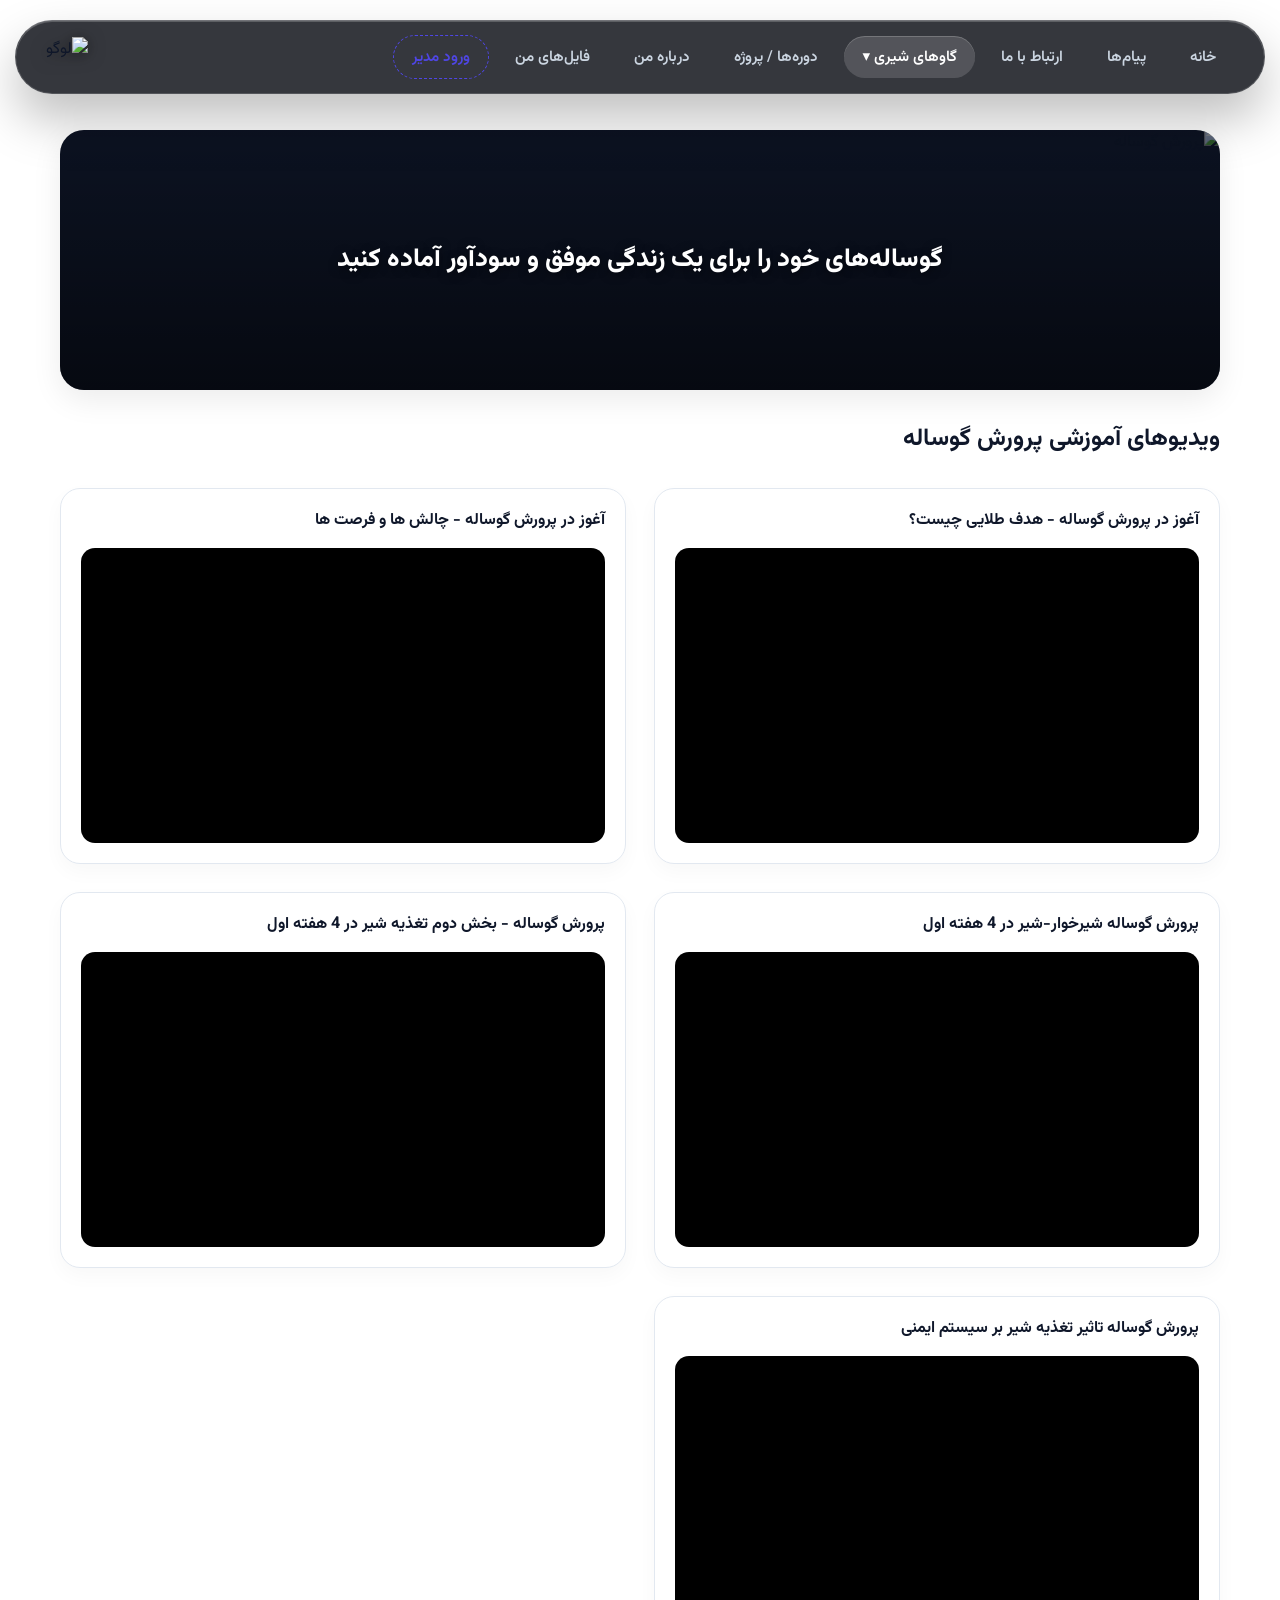
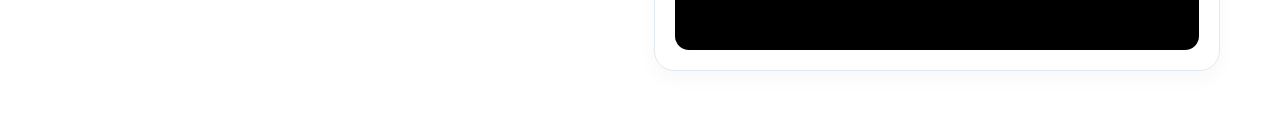
==== calf-rearing.html @ bdea9109 "Add files via upload" ====
<!DOCTYPE html>
<html lang="fa" dir="rtl">
<head>
  <meta charset="UTF-8">
  <meta name="viewport" content="width=device-width, initial-scale=1.0">
  <title>پرورش گوساله - گاوهای شیری</title>
  
  <!-- فونت وزیرمتن -->
  <link rel="stylesheet" href="https://cdn.jsdelivr.net/gh/rastikerdar/vazirmatn@v33.003/Vazirmatn-font-face.css">
  
  <!-- فایل استایل اصلی -->
  <link rel="stylesheet" href="style.css">

  <!-- استایل‌های اختصاصی بنر و پلیر ویدیوها -->
  <style>
    /* تنظیمات بنر بالایی (هیرو) */
    .hero-banner {
      position: relative;
      width: 100%;
      height: 260px;
      border-radius: 24px;
      overflow: hidden;
      margin-bottom: 30px;
      box-shadow: 0 10px 30px rgba(0, 0, 0, 0.08);
      background: #0f172a;
    }

    .hero-banner img {
      width: 100%;
      height: 100%;
      object-fit: cover;
      opacity: 0.55; /* ایجاد تضاد برای خوانی بهتر متن */
    }

    .banner-overlay {
      position: absolute;
      inset: 0;
      display: flex;
      align-items: center;
      justify-content: center;
      padding: 20px;
      text-align: center;
      background: linear-gradient(180deg, rgba(0,0,0,0.2) 0%, rgba(0,0,0,0.6) 100%);
    }

    .banner-title {
      color: #ffffff;
      font-size: 1.6rem;
      font-weight: 800;
      line-height: 1.6;
      text-shadow: 0 2px 10px rgba(0, 0, 0, 0.5);
      margin: 0;
    }

    /* تنظیم کارت‌ها و عریض/بزرگ‌شدن ویدیوها */
    .video-grid {
      display: grid;
      grid-template-columns: repeat(auto-fit, minmax(340px, 1fr));
      gap: 25px;
    }

    .video-card {
      background: #ffffff;
      border-radius: 20px;
      padding: 20px;
      border: 1px solid #e2e8f0;
      box-shadow: 0 8px 20px rgba(0, 0, 0, 0.03);
      display: flex;
      flex-direction: column;
      gap: 15px;
    }

    .video-card h3 {
      font-size: 1rem;
      font-weight: 700;
      color: #0f172a;
      line-height: 1.5;
      margin: 0;
    }

    .aparat-wrapper {
      position: relative;
      width: 100%;
      padding-top: 56.25%; /* نسبت ۱۶:۹ واقعی */
      border-radius: 14px;
      overflow: hidden;
      background: #000;
    }

    .aparat-wrapper iframe {
      position: absolute;
      top: 0;
      left: 0;
      width: 100% !important;
      height: 100% !important;
      border: 0;
    }
  </style>
</head>
<body>

  <!-- ================= هدر شیشه‌ای ================= -->
<div class="header-wrapper" id="headerWrapper">
  <header class="glass-header" id="mainHeader">
    <nav class="header-nav">
      <a href="index.html">خانه</a>
      <a href="messages.html">پیام‌ها</a>
      <a href="contact.html">ارتباط با ما</a>
      
      <div class="dropdown">
        <a href="#" class="active">گاوهای شیری ▾</a>
        <div class="dropdown-menu">
          <a href="calf-rearing.html" class="active">پرورش گوساله</a>
        </div>
      </div>

      <a href="courses.html">دوره‌ها / پروژه</a>
      <a href="about.html">درباره من</a>
      <a href="files.html">فایل‌های من</a>
      <a href="#" id="adminNavBtn" onclick="openLoginModal()" style="color: #4f46e5; border: 1px dashed #4f46e5;">ورود مدیر</a>
    </nav>
    <div class="header-logo">
      <img src="logo.png" alt="لوگو">
    </div>
  </header>
</div>

  <!-- ================= محتوای اصلی ================= -->
  <main class="container">
    <div id="notifBannerArea"></div>

    <!-- بنر بالایی صفحه -->
    <div class="hero-banner">
      <img src="https://images.unsplash.com/photo-1546445317-29f4545f9d52?q=80&w=1000&auto=format&fit=crop" alt="پرورش گوساله">
      <div class="banner-overlay">
        <h1 class="banner-title">گوساله‌های خود را برای یک زندگی موفق و سودآور آماده کنید</h1>
      </div>
    </div>

    <!-- عنوان بخش -->
    <h2 class="section-title" style="margin-bottom: 30px; margin-top: 25px;">ویدیوهای آموزشی پرورش گوساله</h2>

    <!-- شبکه کارت‌های ویدیو (۲ تا ۲ تا کنار هم) -->
    <div class="video-grid">
      
      <article class="video-card">
        <h3>آغوز در پرورش گوساله - هدف طلایی چیست؟</h3>
        <div class="aparat-wrapper">
          <iframe src="https://www.aparat.com/video/video/embed/videohash/b86t2s3/vt/frame" allowfullscreen="true"></iframe>
        </div>
      </article>

      <article class="video-card">
        <h3>آغوز در پرورش گوساله - چالش ها و فرصت ها</h3>
        <div class="aparat-wrapper">
          <iframe src="https://www.aparat.com/video/video/embed/videohash/2qphm/vt/frame" allowfullscreen="true"></iframe>
        </div>
      </article>

      <article class="video-card">
        <h3>پرورش گوساله شیرخوار-شیر در 4 هفته اول</h3>
        <div class="aparat-wrapper">
          <iframe src="https://www.aparat.com/video/video/embed/videohash/i03tjgw/vt/frame" allowfullscreen="true"></iframe>
        </div>
      </article>

      <article class="video-card">
        <h3>پرورش گوساله - بخش دوم تغذیه شیر در 4 هفته اول</h3>
        <div class="aparat-wrapper">
          <iframe src="https://www.aparat.com/video/video/embed/videohash/r376P/vt/frame" allowfullscreen="true"></iframe>
        </div>
      </article>

      <article class="video-card">
        <h3>پرورش گوساله تاثیر تغذیه شیر بر سیستم ایمنی</h3>
        <div class="aparat-wrapper">
          <iframe src="https://www.aparat.com/video/video/embed/videohash/18kdQ/vt/frame" allowfullscreen="true"></iframe>
        </div>
      </article>

    </div>
  </main>

  <!-- ================= مودال ورود مدیریت ================= -->
  <div id="loginModal" class="modal-overlay">
    <div class="modal-card">
      <h3 style="margin-bottom: 15px; color: #0f172a;">ورود به پنل مدیریت</h3>
      <input type="text" id="adminUser" class="form-input" placeholder="نام کاربری (admin)">
      <input type="password" id="adminPass" class="form-input" placeholder="رمز عبور (admin123)">
      <button onclick="checkLogin()" class="btn-primary">ورود</button>
      <button onclick="closeLoginModal()" style="background: none; border: none; width: 100%; margin-top: 10px; color: #64748b; cursor: pointer;">انصراف</button>
    </div>
  </div>

  <!-- دکمه شناور برگشت به بالا -->
  <a href="#" class="scroll-to-top" id="scrollTopBtn" title="برگشت به بالا">
    <span>برگشت به بالا</span>
  </a>

  <!-- اسکریپت تعاملی -->
  <script src="main.js"></script>
</body>
</html>
---- style.css ----
/* ==========================================
   ۱. تنظیمات پایه و متغیرهای جدید (تم سفید-مشکی شیشه‌ای)
   ========================================== */
@import url('https://fonts.googleapis.com/css2?family=Vazirmatn:wght@300;400;600;700;800;900&display=swap');

:root {
  --bg-dark: #ffffff;
  --bg-card: rgba(255, 255, 255, 0.85);
  --glass-border: rgba(0, 0, 0, 0.1);
  --glass-highlight: rgba(255, 255, 255, 0.4);
  --glass-glow: rgba(0, 0, 0, 0.08);
  --primary-accent: #000000;
  --text-main: #0f172a;
  --text-sub: #475569;
}

* {
  box-sizing: border-box;
  margin: 0;
  padding: 0;
  font-family: 'Vazirmatn', system-ui, -apple-system, sans-serif;
  transition: all 0.3s cubic-bezier(0.16, 1, 0.3, 1);
}

html {
  scroll-behavior: smooth;
  background-color: #ffffff;
}

body {
  background: #ffffff;
  color: var(--text-main);
  direction: rtl;
  padding-top: 130px;
  min-height: 100vh;
}

.container {
  max-width: 1200px;
  margin: 0 auto;
  padding: 0 20px;
}

/* ==========================================
   ۲. هدر شیشه‌ای کپسولی (مشکی شیشه‌ای)
   ========================================== */
header, .header-wrapper {
  position: fixed;
  top: 20px;
  left: 0;
  right: 0;
  z-index: 1000;
  display: flex !important;
  justify-content: center !important;
  align-items: center;
  padding: 0 20px;
  width: 100%;
}

header.scrolled, .header-wrapper.scrolled {
  top: 10px;
}

header.scrolled .glass-header, .header-wrapper.scrolled .glass-header {
  padding: 8px 24px;
  background: rgba(15, 17, 23, 0.85);
  box-shadow: 0 20px 40px rgba(0, 0, 0, 0.3), inset 0 1px 0 rgba(255, 255, 255, 0.2);
}

.glass-header, .header-container {
  width: 100%;
  max-width: 1250px;
  margin: 0 auto !important;
  background: rgba(18, 20, 28, 0.85);
  backdrop-filter: blur(30px) saturate(200%);
  -webkit-backdrop-filter: blur(30px) saturate(200%);
  border: 1px solid rgba(255, 255, 255, 0.15);
  border-top: 1px solid rgba(255, 255, 255, 0.3);
  border-radius: 50px;
  padding: 14px 30px;
  display: flex !important;
  justify-content: space-between !important;
  align-items: center;
  box-shadow: 0 25px 50px rgba(0, 0, 0, 0.25), inset 0 1px 0 rgba(255, 255, 255, 0.2);
}

.header-nav {
  display: flex;
  align-items: center;
  gap: 8px;
}

.header-nav a, .nav-link {
  text-decoration: none;
  color: #cbd5e1;
  font-size: 0.95rem;
  font-weight: 600;
  padding: 9px 18px;
  border-radius: 30px;
  white-space: nowrap;
}

.header-nav a:hover, .header-nav a.active {
  color: #ffffff;
  background: rgba(255, 255, 255, 0.15);
  box-shadow: inset 0 1px 0 rgba(255, 255, 255, 0.2);
}

.admin-nav-link {
  color: #ffffff !important;
  border: 1px solid rgba(255, 255, 255, 0.4) !important;
  background: rgba(255, 255, 255, 0.1);
}

.admin-nav-link:hover {
  background: #ffffff !important;
  color: #000000 !important;
  box-shadow: 0 0 15px rgba(255, 255, 255, 0.3);
}

.header-logo {
  display: flex;
  align-items: center;
  justify-content: flex-end;
  min-width: 50px;
}

.header-logo img {
  height: 40px;
  width: auto;
  object-fit: contain;
  filter: drop-shadow(0 2px 8px rgba(0,0,0,0.5));
}

/* منوی کشویی */
.dropdown {
  position: relative;
  display: inline-block;
}

.dropdown-menu {
  position: absolute;
  top: 100%;
  right: 0;
  background: rgba(18, 20, 28, 0.92);
  backdrop-filter: blur(25px);
  -webkit-backdrop-filter: blur(25px);
  min-width: 190px;
  box-shadow: 0 20px 40px rgba(0, 0, 0, 0.3);
  border-radius: 20px;
  padding: 8px;
  z-index: 1000;
  border: 1px solid rgba(255, 255, 255, 0.15);
  border-top: 1px solid rgba(255, 255, 255, 0.3);
  margin-top: 10px;
  opacity: 0;
  visibility: hidden;
  transform: translateY(10px);
}

.dropdown:hover .dropdown-menu {
  opacity: 1;
  visibility: visible;
  transform: translateY(0);
}

.dropdown-menu a {
  display: block;
  padding: 10px 16px;
  color: #cbd5e1;
  font-size: 0.9rem;
  font-weight: 600;
  border-radius: 12px;
  text-decoration: none;
}

.dropdown-menu a:hover {
  color: #fff;
  background: rgba(255, 255, 255, 0.12);
}

/* ==========================================
   ۳. اسلایدر و جهت فلش‌ها (RTL)
   ========================================== */
.slider-container {
  position: relative;
  width: 100%;
  overflow: hidden;
  border-radius: 28px;
  border: 1px solid var(--glass-border);
  box-shadow: 0 20px 40px rgba(0,0,0,0.08);
  margin-bottom: 40px;
  background: #ffffff;
}

.slider-track {
  display: flex;
  transition: transform 0.5s cubic-bezier(0.16, 1, 0.3, 1);
}

.slide-item {
  min-width: 100%;
  position: relative;
}

.slide-item img {
  width: 100%;
  height: 420px;
  object-fit: cover;
  display: block;
}

.slide-caption {
  position: absolute;
  bottom: 0;
  right: 0;
  left: 0;
  padding: 40px 25px 25px;
  background: linear-gradient(to top, rgba(0, 0, 0, 0.85), transparent);
  color: #fff;
}

/* دکمه‌های اسلایدر (مشکی با متن/آیکون سفید) */
.slider-btn {
  position: absolute;
  top: 50%;
  transform: translateY(-50%);
  background: #000000 !important;
  backdrop-filter: blur(15px);
  -webkit-backdrop-filter: blur(15px);
  border: 1px solid rgba(255, 255, 255, 0.2);
  color: #ffffff !important;
  width: 48px;
  height: 48px;
  border-radius: 50%;
  cursor: pointer;
  display: flex;
  align-items: center;
  justify-content: center;
  font-size: 1.4rem;
  z-index: 10;
}

.slider-btn:hover {
  background: #222222 !important;
  box-shadow: 0 5px 15px rgba(0, 0, 0, 0.3);
}

.slider-btn.prev { right: 20px; }
.slider-btn.next { left: 20px; }

/* ==========================================
   ۴. هیرو و شبکه ویدیوها و کارت‌های شیشه‌ای
   ========================================== */
.hero-section {
  text-align: center;
  margin-bottom: 45px;
}

.hero-section h1 {
  font-size: 2.2rem;
  font-weight: 900;
  margin-bottom: 12px;
  color: #0f172a;
  letter-spacing: -0.5px;
}

.hero-section p {
  color: var(--text-sub);
  font-size: 1.05rem;
}

.video-grid, .files-grid, .videos-grid, .course-grid, .grid-container {
  display: grid !important;
  grid-template-columns: repeat(2, 1fr) !important;
  gap: 28px !important;
  margin-top: 30px;
  margin-bottom: 50px;
}

@media (max-width: 768px) {
  .video-grid, .files-grid, .videos-grid, .course-grid, .grid-container {
    grid-template-columns: 1fr !important;
  }
}

/* کارت‌های Liquid Glass روی پس‌زمینه سفید */
.video-card, .file-card {
  background: rgba(255, 255, 255, 0.7);
  backdrop-filter: blur(25px);
  -webkit-backdrop-filter: blur(25px);
  border-radius: 28px;
  padding: 24px;
  box-shadow: 0 15px 35px rgba(0, 0, 0, 0.05), inset 0 1px 0 rgba(255, 255, 255, 0.8);
  border: 1px solid rgba(0, 0, 0, 0.08);
  display: flex;
  flex-direction: column;
}

.video-card:hover, .file-card:hover {
  transform: translateY(-5px);
  border-color: rgba(0, 0, 0, 0.2);
  box-shadow: 0 25px 50px rgba(0, 0, 0, 0.1);
}

.video-card h3, .file-card h3 {
  font-size: 1.15rem;
  font-weight: 800;
  color: #0f172a;
  margin-bottom: 16px;
}

.video-preview {
  position: relative;
  width: 100%;
  aspect-ratio: 16 / 9;
  border-radius: 18px;
  background: #000;
  overflow: hidden;
  margin-bottom: 18px;
  border: 1px solid rgba(0, 0, 0, 0.08);
}

.video-badge {
  position: absolute;
  top: 12px;
  right: 12px;
  background: #000000;
  color: #ffffff;
  font-size: 0.75rem;
  font-weight: 700;
  padding: 5px 12px;
  border-radius: 12px;
}

.video-content p, .file-card p {
  font-size: 0.95rem;
  color: var(--text-sub);
  line-height: 1.7;
  margin-bottom: 20px;
}

/* ==========================================
   ۵. دکمه شناور برگشت به بالا (مشکی با متن سفید)
   ========================================== */
.scroll-to-top {
  position: fixed;
  bottom: 30px;
  right: 30px;
  width: 52px;
  height: 52px;
  background: #000000 !important;
  backdrop-filter: blur(20px);
  -webkit-backdrop-filter: blur(20px);
  color: #ffffff !important;
  border: 1px solid rgba(255, 255, 255, 0.2);
  border-radius: 50px;
  display: flex;
  align-items: center;
  justify-content: center;
  text-decoration: none;
  box-shadow: 0 10px 25px rgba(0, 0, 0, 0.2);
  z-index: 9999;
  overflow: hidden;
  white-space: nowrap;
  opacity: 0;
  visibility: hidden;
  transform: translateY(15px);
}

.scroll-to-top.show {
  opacity: 1;
  visibility: visible;
  transform: translateY(0);
}

.scroll-to-top::before {
  content: "↑";
  font-size: 1.3rem;
  font-weight: bold;
  color: #ffffff;
}

.scroll-to-top span {
  max-width: 0;
  opacity: 0;
  font-size: 0.88rem;
  font-weight: 700;
  color: #ffffff;
}

.scroll-to-top:hover {
  width: 140px;
  border-radius: 25px;
  background: #222222 !important;
  box-shadow: 0 15px 30px rgba(0, 0, 0, 0.3);
}

.scroll-to-top:hover::before { margin-left: 6px; }
.scroll-to-top:hover span { max-width: 100px; opacity: 1; }

/* ==========================================
   ۶. مودال ورود مدیریت
   ========================================== */
.modal-overlay {
  position: fixed;
  top: 0;
  left: 0;
  width: 100vw;
  height: 100vh;
  background: rgba(0, 0, 0, 0.5);
  backdrop-filter: blur(15px);
  -webkit-backdrop-filter: blur(15px);
  display: none;
  justify-content: center;
  align-items: center;
  z-index: 99999;
}

.modal-card {
  background: rgba(255, 255, 255, 0.95);
  backdrop-filter: blur(30px);
  border: 1px solid rgba(0, 0, 0, 0.1);
  border-radius: 32px;
  padding: 35px 30px;
  width: 100%;
  max-width: 380px;
  box-shadow: 0 25px 50px rgba(0, 0, 0, 0.15);
  text-align: center;
}

.modal-card h3 {
  color: #0f172a;
  margin-bottom: 20px;
}

.modal-card input {
  width: 100%;
  padding: 14px 18px;
  margin-bottom: 14px;
  background: rgba(0, 0, 0, 0.03);
  border: 1px solid rgba(0, 0, 0, 0.1);
  border-radius: 16px;
  color: #0f172a;
  outline: none;
}

.modal-card input:focus {
  border-color: #000000;
}

.modal-btn-group {
  display: flex;
  gap: 12px;
  margin-top: 15px;
}

/* دکمه‌های مودال (تماماً مشکی با متن سفید) */
.btn-login {
  flex: 1;
  padding: 12px;
  background: #000000 !important;
  color: #ffffff !important;
  border: none;
  border-radius: 14px;
  cursor: pointer;
  font-weight: 800;
}

.btn-login:hover {
  background: #222222 !important;
}

.btn-cancel {
  flex: 1;
  padding: 12px;
  background: #333333 !important;
  color: #ffffff !important;
  border: none;
  border-radius: 14px;
  cursor: pointer;
  font-weight: 700;
}

.btn-cancel:hover {
  background: #555555 !important;
}

/* ==========================================
   ۷. استایل بخش پیام‌ها
   ========================================== */
.messages-form-card, .messages-list-section {
  background: rgba(255, 255, 255, 0.7);
  backdrop-filter: blur(25px);
  border-radius: 28px;
  padding: 32px;
  margin-bottom: 35px;
  box-shadow: 0 15px 35px rgba(0, 0, 0, 0.05);
  border: 1px solid rgba(0, 0, 0, 0.08);
}

.messages-form-card h2, .messages-list-section h2 {
  font-size: 1.35rem;
  font-weight: 800;
  margin-bottom: 22px;
  color: #0f172a;
}

#messageForm input, #messageForm textarea {
  width: 100%;
  padding: 14px 18px;
  margin-bottom: 16px;
  background: rgba(0, 0, 0, 0.03);
  border: 1px solid rgba(0, 0, 0, 0.1);
  border-radius: 16px;
  color: #0f172a;
  font-size: 0.95rem;
  outline: none;
}

#messageForm input:focus, #messageForm textarea:focus {
  border-color: #000000;
  background: rgba(0, 0, 0, 0.05);
}

/* دکمه ارسال پیام (مشکی با متن سفید) */
.btn-send-message {
  padding: 14px 32px;
  background: #000000 !important;
  color: #ffffff !important;
  border: none;
  border-radius: 16px;
  font-weight: 800;
  cursor: pointer;
  box-shadow: 0 5px 15px rgba(0, 0, 0, 0.15);
}

.btn-send-message:hover {
  background: #222222 !important;
}

.messages-list {
  display: flex;
  flex-direction: column;
  gap: 16px;
}

.message-card {
  background: rgba(0, 0, 0, 0.02);
  border-radius: 20px;
  padding: 20px;
  border: 1px solid rgba(0, 0, 0, 0.08);
}

.message-header {
  display: flex;
  justify-content: space-between;
  margin-bottom: 10px;
  color: #000000;
  font-weight: 700;
}

.message-date {
  font-size: 0.85rem;
  color: var(--text-sub);
}

.message-body {
  font-size: 0.95rem;
  color: #334155;
  line-height: 1.6;
  margin-bottom: 12px;
}

.btn-delete-msg {
  background: #000000 !important;
  border: 1px solid rgba(0, 0, 0, 0.2);
  color: #ffffff !important;
  padding: 6px 14px;
  border-radius: 10px;
  font-size: 0.8rem;
  font-weight: 700;
  cursor: pointer;
}

.btn-delete-msg:hover {
  background: #cc0000 !important;
}

.no-messages {
  color: var(--text-sub);
  font-size: 0.95rem;
  text-align: center;
}

/* ==========================================
   ۸. تمام دکمه‌های سایت و دکمه دانلود (مشکی با متن سفید)
   ========================================== */
button, 
.btn-download, 
button[type="button"], 
button[type="submit"], 
.file-card a, 
.social-btn {
  display: flex !important;
  align-items: center;
  justify-content: center;
  gap: 8px;
  padding: 14px 22px;
  background: #000000 !important;
  backdrop-filter: blur(15px);
  -webkit-backdrop-filter: blur(15px);
  color: #ffffff !important;
  font-size: 0.95rem;
  font-weight: 800;
  text-decoration: none !important;
  border: 1px solid rgba(0, 0, 0, 0.8) !important;
  border-radius: 18px;
  cursor: pointer;
  box-shadow: 0 4px 12px rgba(0, 0, 0, 0.15);
}

button:hover, 
.btn-download:hover, 
.file-card a:hover, 
.social-btn:hover {
  background: #222222 !important;
  color: #ffffff !important;
  border-color: #000000 !important;
  transform: translateY(-2px);
  box-shadow: 0 8px 20px rgba(0, 0, 0, 0.25);
}
/* ==========================================
   تغییر استایل دکمه‌های شبکه‌های اجتماعی (طرح گاوی)
   ========================================== */
.social-btn {
  background-image: url('cow-pattern.png') !important;
  background-size: cover !important;
  background-position: center !important;
  color: #000000 !important;
  font-weight: 900 !important;
  border: 2px solid #000000 !important;
  position: relative;
  overflow: hidden;
  box-shadow: 0 4px 10px rgba(0,0,0,0.15) !important;
  text-shadow: 0 0 4px rgba(255, 255, 255, 0.9); /* خوانا شدن متن روی طرح گاوی */
}

/* حالت هوور (وقتی موس می‌ره روی دکمه) */
.social-btn:hover {
  background-image: none !important;
  background-color: #000000 !important;
  color: #ffffff !important;
  text-shadow: none !important;
  border-color: #000000 !important;
  transform: translateY(-3px);
  box-shadow: 0 8px 20px rgba(0, 0, 0, 0.3) !important;
}
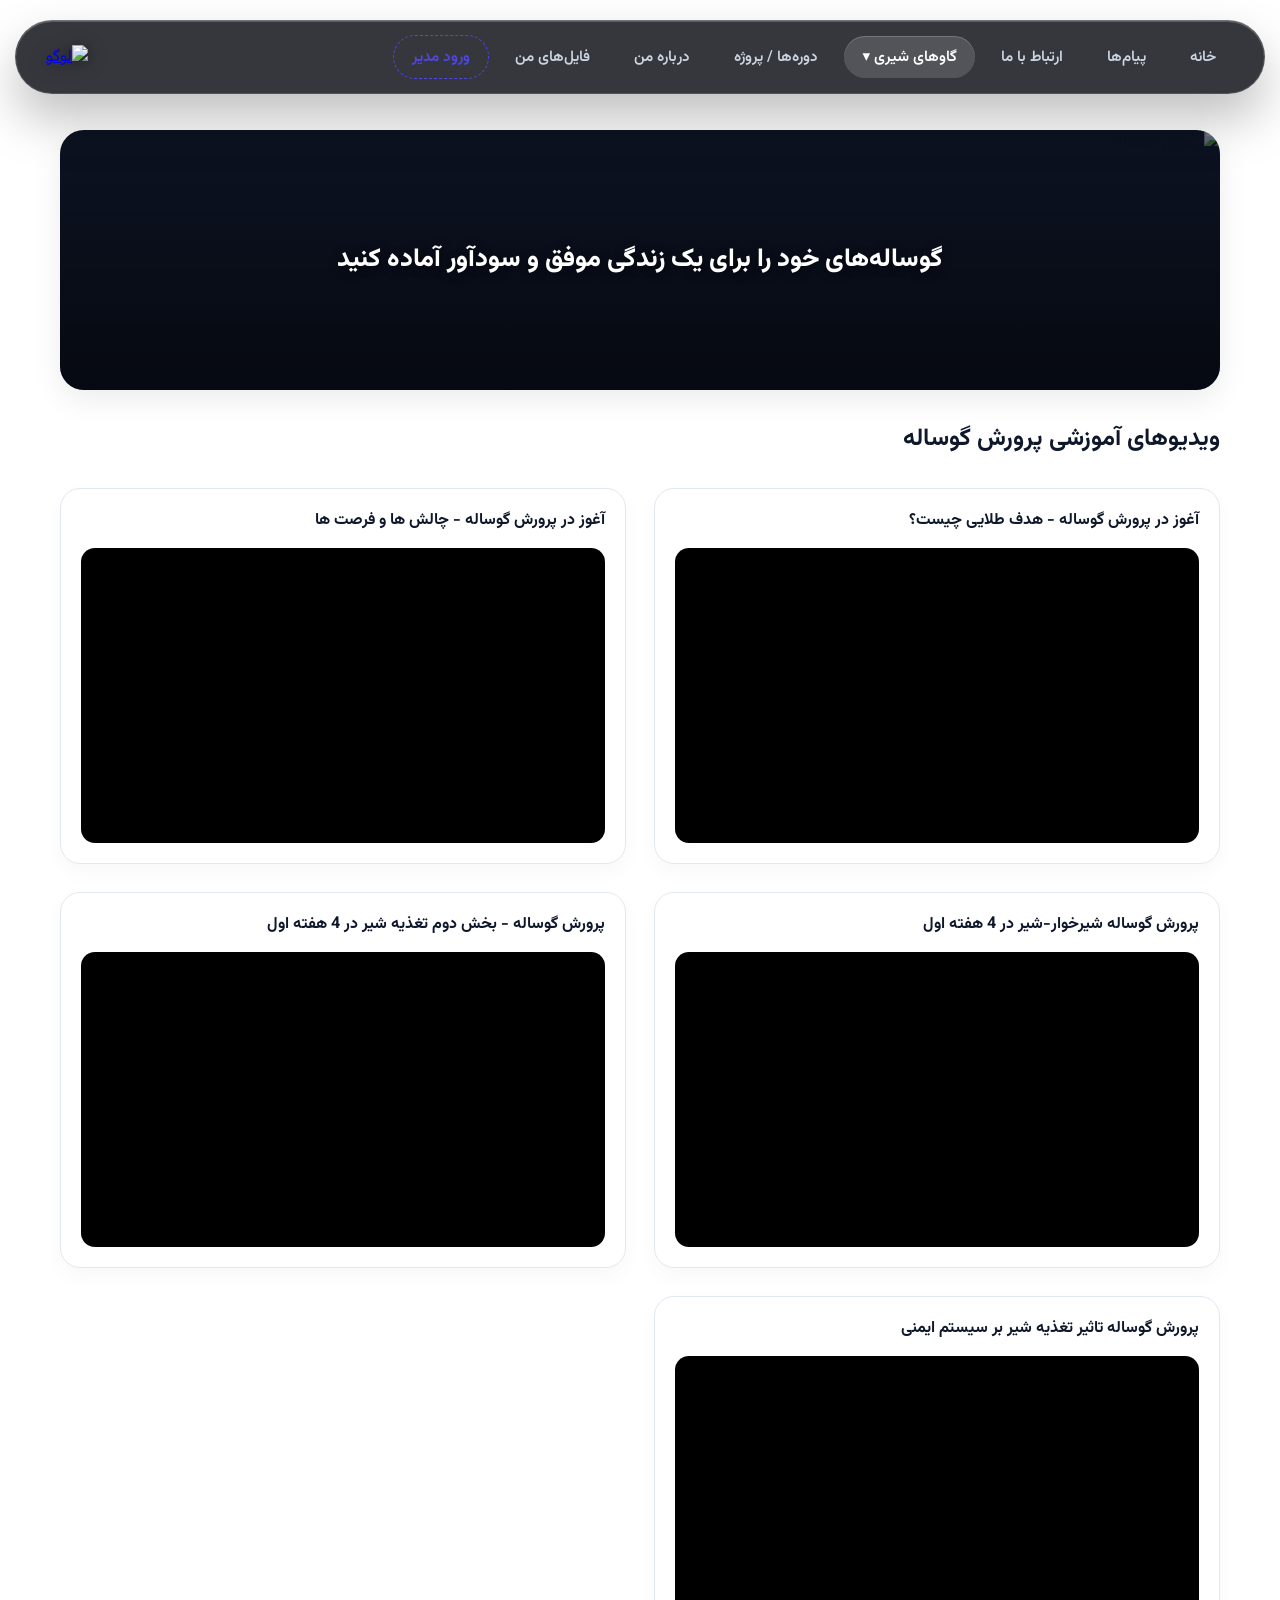
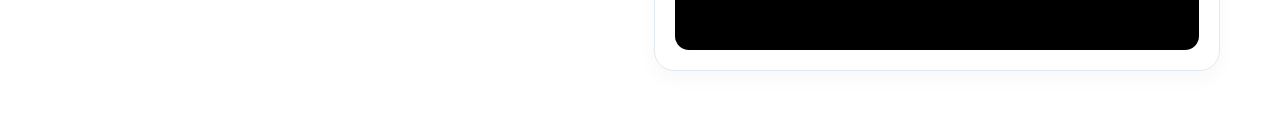
==== commit ac73909a: "Update calf-rearing.html" ====
--- a/calf-rearing.html
+++ b/calf-rearing.html
@@ -29,7 +29,7 @@
       width: 100%;
       height: 100%;
       object-fit: cover;
-      opacity: 0.55; /* ایجاد تضاد برای خوانی بهتر متن */
+      opacity: 0.55;
     }
 
     .banner-overlay {
@@ -81,7 +81,7 @@
     .aparat-wrapper {
       position: relative;
       width: 100%;
-      padding-top: 56.25%; /* نسبت ۱۶:۹ واقعی */
+      padding-top: 56.25%; /* نسبت ۱۶:۹ */
       border-radius: 14px;
       overflow: hidden;
       background: #000;
@@ -100,30 +100,30 @@
 <body>
 
   <!-- ================= هدر شیشه‌ای ================= -->
-<div class="header-wrapper" id="headerWrapper">
-  <header class="glass-header" id="mainHeader">
-    <nav class="header-nav">
-      <a href="index.html">خانه</a>
-      <a href="messages.html">پیام‌ها</a>
-      <a href="contact.html">ارتباط با ما</a>
-      
-      <div class="dropdown">
-        <a href="#" class="active">گاوهای شیری ▾</a>
-        <div class="dropdown-menu">
-          <a href="calf-rearing.html" class="active">پرورش گوساله</a>
-        </div>
+  <div class="header-wrapper" id="headerWrapper">
+    <header class="glass-header" id="mainHeader">
+      <nav class="header-nav">
+        <a href="index.html">خانه</a>
+        <a href="messages.html">پیام‌ها</a>
+        <a href="contact.html">ارتباط با ما</a>
+        
+        <div class="dropdown">
+          <a href="#" class="active">گاوهای شیری ▾</a>
+          <div class="dropdown-menu">
+            <a href="calf-rearing.html" class="active">پرورش گوساله</a>
+          </div>
+        </div>
+
+        <a href="courses.html">دوره‌ها / پروژه</a>
+        <a href="about.html">درباره من</a>
+        <a href="files.html">فایل‌های من</a>
+        <a href="#" id="adminNavBtn" onclick="openLoginModal(); return false;" style="color: #4f46e5; border: 1px dashed #4f46e5;">ورود مدیر</a>
+      </nav>
+      <div class="header-logo">
+        <a href="index.html"><img src="logo.png" alt="لوگو"></a>
       </div>
-
-      <a href="courses.html">دوره‌ها / پروژه</a>
-      <a href="about.html">درباره من</a>
-      <a href="files.html">فایل‌های من</a>
-      <a href="#" id="adminNavBtn" onclick="openLoginModal()" style="color: #4f46e5; border: 1px dashed #4f46e5;">ورود مدیر</a>
-    </nav>
-    <div class="header-logo">
-      <img src="logo.png" alt="لوگو">
-    </div>
-  </header>
-</div>
+    </header>
+  </div>
 
   <!-- ================= محتوای اصلی ================= -->
   <main class="container">
@@ -140,7 +140,7 @@
     <!-- عنوان بخش -->
     <h2 class="section-title" style="margin-bottom: 30px; margin-top: 25px;">ویدیوهای آموزشی پرورش گوساله</h2>
 
-    <!-- شبکه کارت‌های ویدیو (۲ تا ۲ تا کنار هم) -->
+    <!-- شبکه کارت‌های ویدیو -->
     <div class="video-grid">
       
       <article class="video-card">
@@ -184,11 +184,15 @@
   <!-- ================= مودال ورود مدیریت ================= -->
   <div id="loginModal" class="modal-overlay">
     <div class="modal-card">
-      <h3 style="margin-bottom: 15px; color: #0f172a;">ورود به پنل مدیریت</h3>
-      <input type="text" id="adminUser" class="form-input" placeholder="نام کاربری (admin)">
-      <input type="password" id="adminPass" class="form-input" placeholder="رمز عبور (admin123)">
-      <button onclick="checkLogin()" class="btn-primary">ورود</button>
-      <button onclick="closeLoginModal()" style="background: none; border: none; width: 100%; margin-top: 10px; color: #64748b; cursor: pointer;">انصراف</button>
+      <h3>ورود به پنل مدیریت</h3>
+      <form id="loginForm" onsubmit="event.preventDefault(); checkLogin();">
+        <input type="text" id="adminUser" placeholder="نام کاربری" required autocomplete="off">
+        <input type="password" id="adminPass" placeholder="کلمه عبور" required>
+        <div class="modal-btn-group">
+          <button type="submit" class="btn-login">ورود</button>
+          <button type="button" class="btn-cancel" onclick="closeLoginModal()">انصراف</button>
+        </div>
+      </form>
     </div>
   </div>
 
@@ -197,7 +201,7 @@
     <span>برگشت به بالا</span>
   </a>
 
-  <!-- اسکریپت تعاملی -->
+  <!-- اسکریپت اصلی -->
   <script src="main.js"></script>
 </body>
-</html>+</html>
